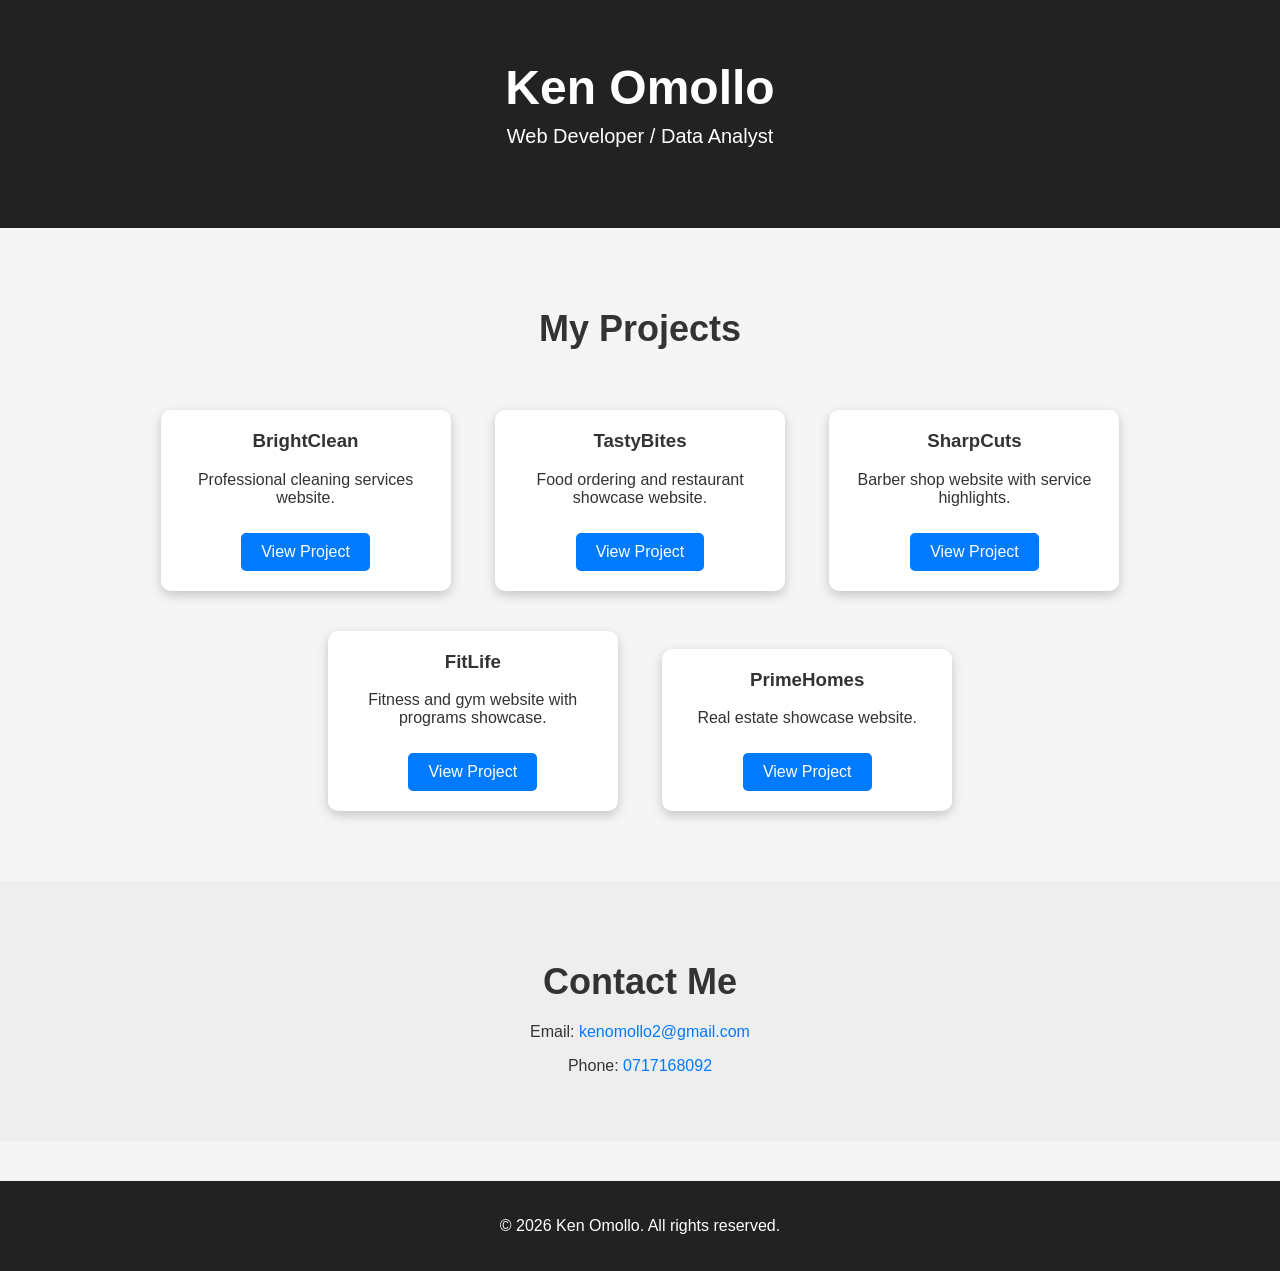
==== index.html @ b95ae208 "Rename index.HTML to index.html" ====
<!DOCTYPE html>
<html lang="en">
<head>
<meta charset="UTF-8">
<meta name="viewport" content="width=device-width, initial-scale=1.0">
<title>Ken Omollo Portfolio</title>
<link rel="stylesheet" href="style.css">
</head>

<body>

<!-- HEADER / HERO -->
<header>
  <h1>Ken Omollo</h1>
  <p>Web Developer / Data Analyst</p>
</header>

<section class="projects">
  <h2>My Projects</h2>
  <div class="project-card">
    <h3>BrightClean</h3>
    <p>Professional cleaning services website.</p>
    <a href="brightclean/index.html" target="_blank">View Project</a>
  </div>
  <div class="project-card">
    <h3>TastyBites</h3>
    <p>Food ordering and restaurant showcase website.</p>
    <a href="tastybites/index.html" target="_blank">View Project</a>
  </div>
  <div class="project-card">
    <h3>SharpCuts</h3>
    <p>Barber shop website with service highlights.</p>
    <a href="sharpcuts/index.html" target="_blank">View Project</a>
  </div>
  <div class="project-card">
    <h3>FitLife</h3>
    <p>Fitness and gym website with programs showcase.</p>
    <a href="fitlife/index.html" target="_blank">View Project</a>
  </div>
  <div class="project-card">
    <h3>PrimeHomes</h3>
    <p>Real estate showcase website.</p>
    <a href="primehomes/index.html" target="_blank">View Project</a>
  </div>
</section>

<!-- CONTACT -->
<section class="contact">
  <h2>Contact Me</h2>
  <p>Email: <a href="mailto:kenomollo2@gmail.com">kenomollo2@gmail.com</a></p>
  <p>Phone: <a href="tel:+254717168092">0717168092</a></p>
</section>

<!-- FOOTER -->
<footer>
  <p>&copy; 2026 Ken Omollo. All rights reserved.</p>
</footer>

</body>
</html>
---- style.css ----
/* GENERAL STYLES */
body {
  font-family: Arial, sans-serif;
  margin: 0;
  text-align: center;
  background: #f5f5f5;
  color: #333;
}

a { text-decoration: none; color: #007BFF; }
a:hover { text-decoration: underline; }

/* HEADER / HERO */
header {
  background: #222;
  color: white;
  padding: 60px 20px;
}
header h1 { font-size: 48px; margin: 0; }
header p { font-size: 20px; margin-top: 10px; }

/* PROJECTS */
.projects { padding: 50px 20px; }
.projects h2 { font-size: 36px; margin-bottom: 40px; }

.project-card {
  background: white;
  display: inline-block;
  margin: 20px;
  padding: 20px;
  width: 250px;
  border-radius: 10px;
  box-shadow: 0px 4px 12px rgba(0,0,0,0.2);
  transition: transform 0.3s, box-shadow 0.3s;
}
.project-card:hover {
  transform: translateY(-5px);
  box-shadow: 0px 8px 20px rgba(0,0,0,0.3);
}
.project-card h3 { margin-top: 0; }
.project-card a {
  display: inline-block;
  margin-top: 10px;
  padding: 10px 20px;
  background-color: #007BFF;
  color: white;
  border-radius: 5px;
  transition: background 0.3s;
}
.project-card a:hover { background-color: #0056b3; }

/* CONTACT */
.contact { padding: 50px 20px; background: #eee; }
.contact h2 { font-size: 36px; margin-bottom: 20px; }
.contact a { color: #007BFF; }

/* FOOTER */
footer {
  background: #222;
  color: white;
  padding: 20px;
  margin-top: 40px;
}

/* RESPONSIVE */
@media(max-width: 768px) {
  .project-card { width: 90%; margin: 10px 0; }
  header h1 { font-size: 36px; }
  header p { font-size: 18px; }
  .projects h2, .contact h2 { font-size: 28px; }
}
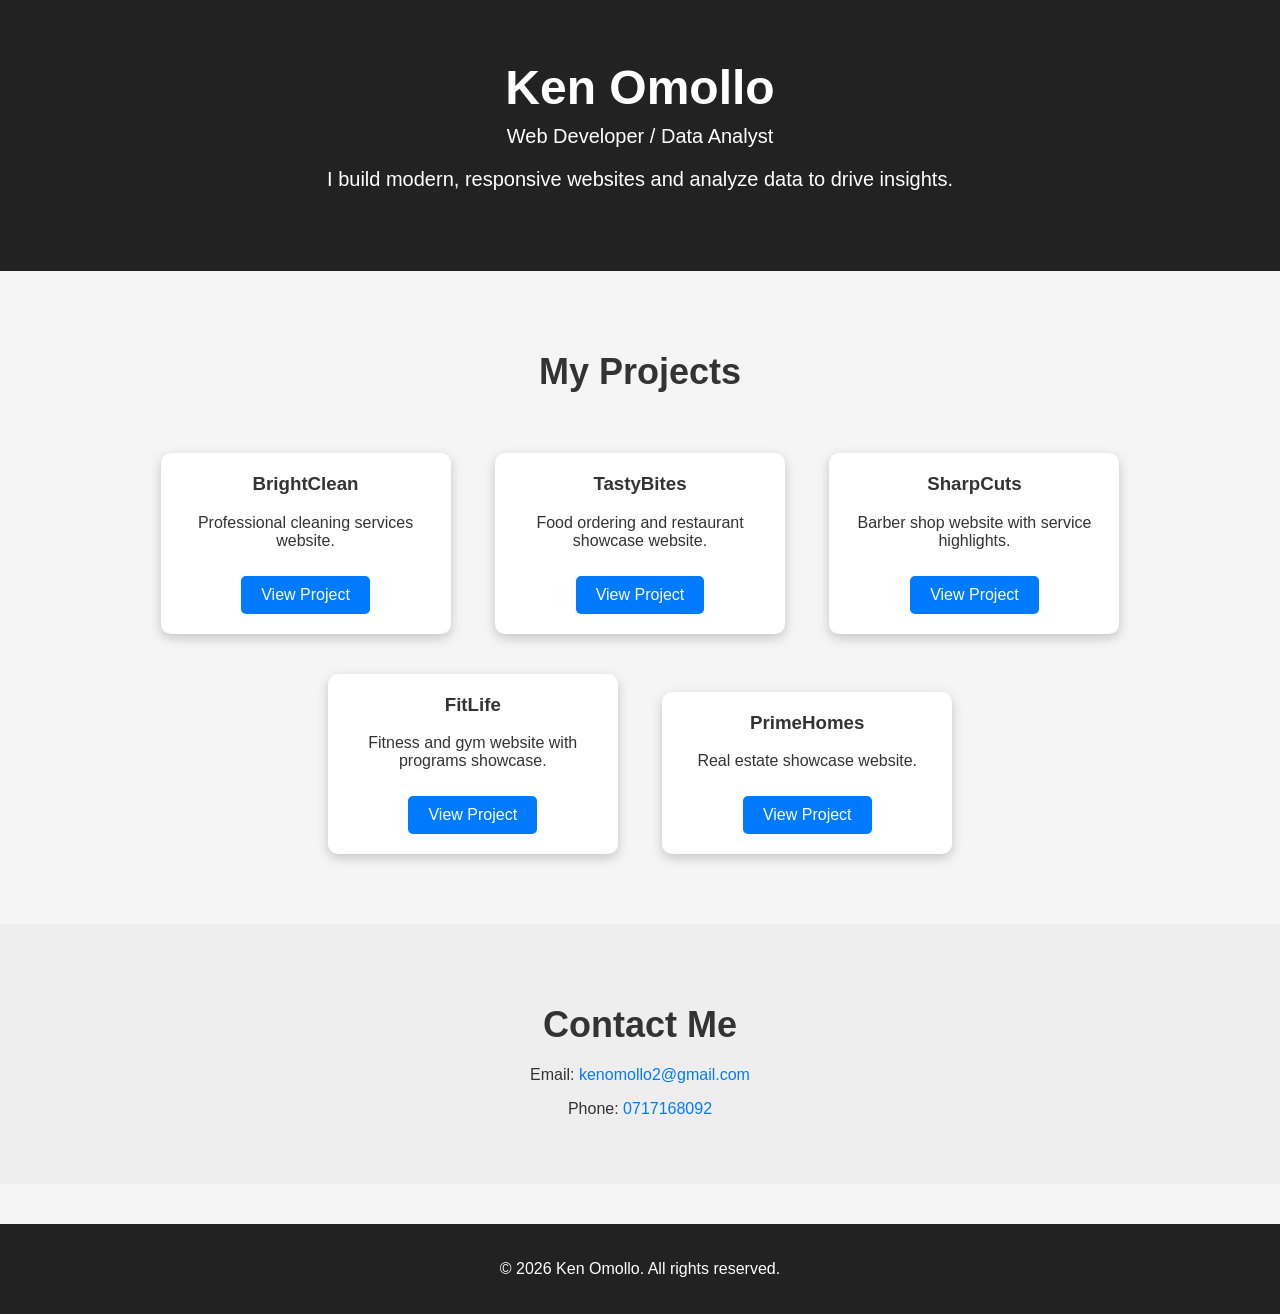
==== commit 0954a1e1: "Update index.html" ====
--- a/index.html
+++ b/index.html
@@ -13,6 +13,7 @@
 <header>
   <h1>Ken Omollo</h1>
   <p>Web Developer / Data Analyst</p>
+  <p>I build modern, responsive websites and analyze data to drive insights.</p>
 </header>
 
 <section class="projects">
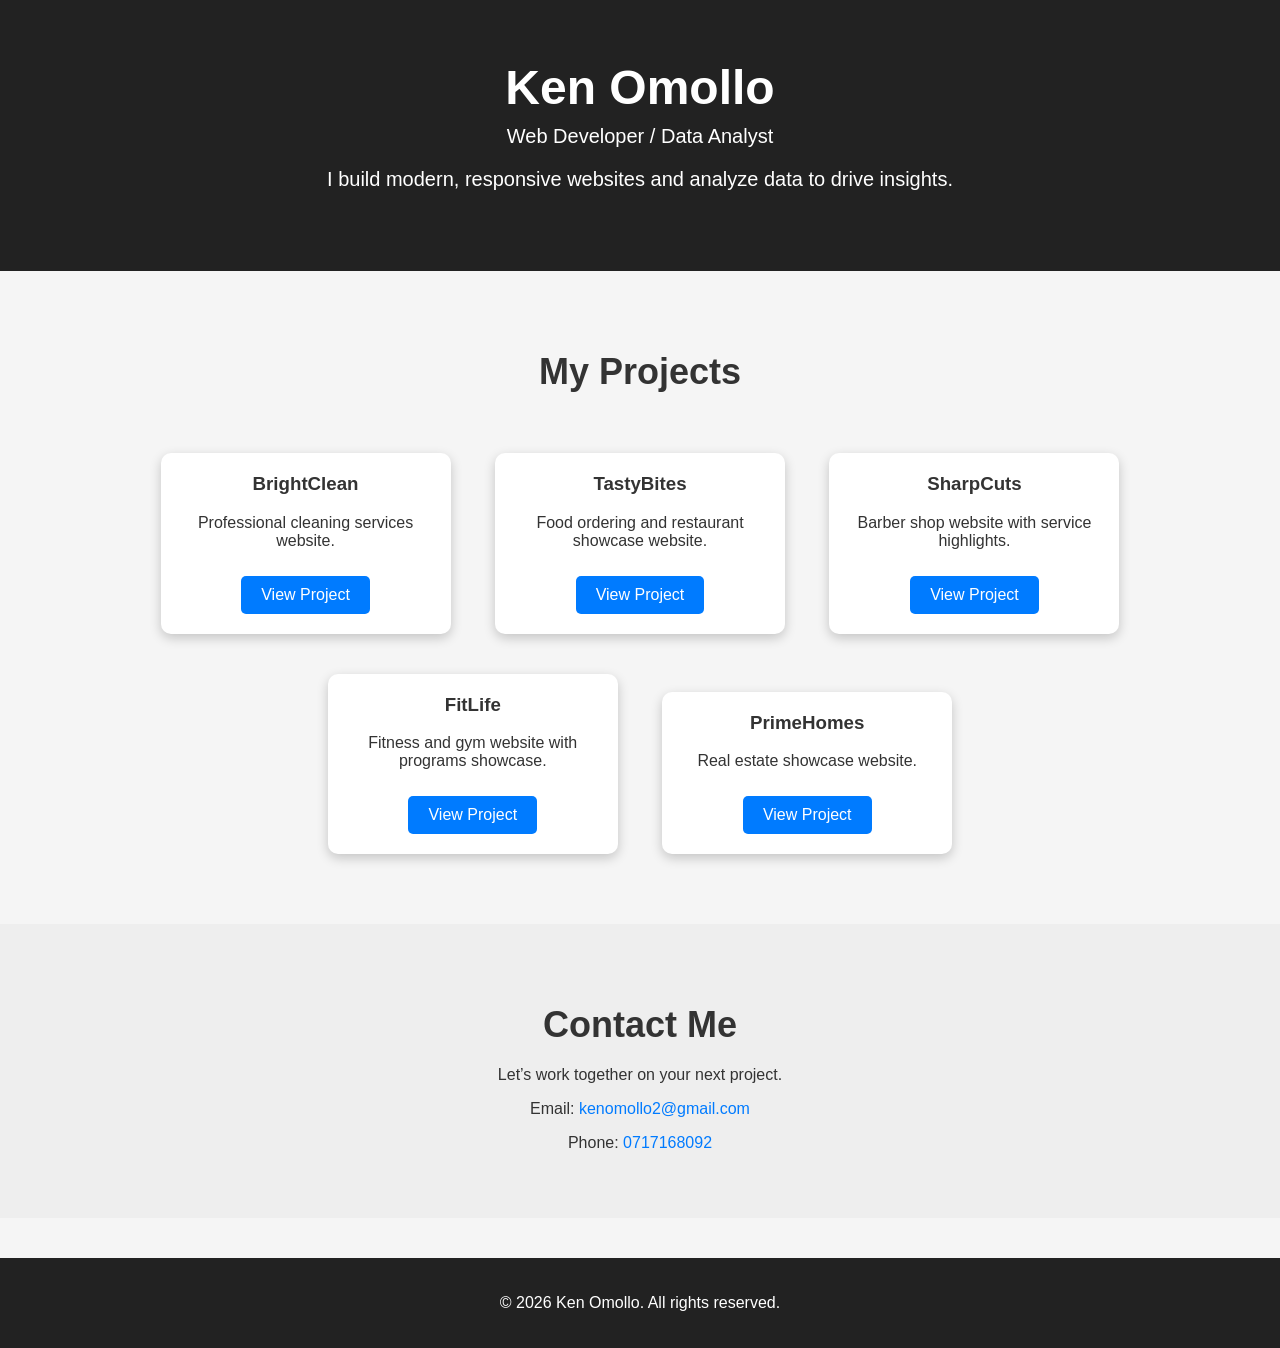
==== commit a3872a6b: "Update index.html" ====
--- a/index.html
+++ b/index.html
@@ -48,6 +48,7 @@
 <!-- CONTACT -->
 <section class="contact">
   <h2>Contact Me</h2>
+  <p>Let’s work together on your next project.</p>
   <p>Email: <a href="mailto:kenomollo2@gmail.com">kenomollo2@gmail.com</a></p>
   <p>Phone: <a href="tel:+254717168092">0717168092</a></p>
 </section>
